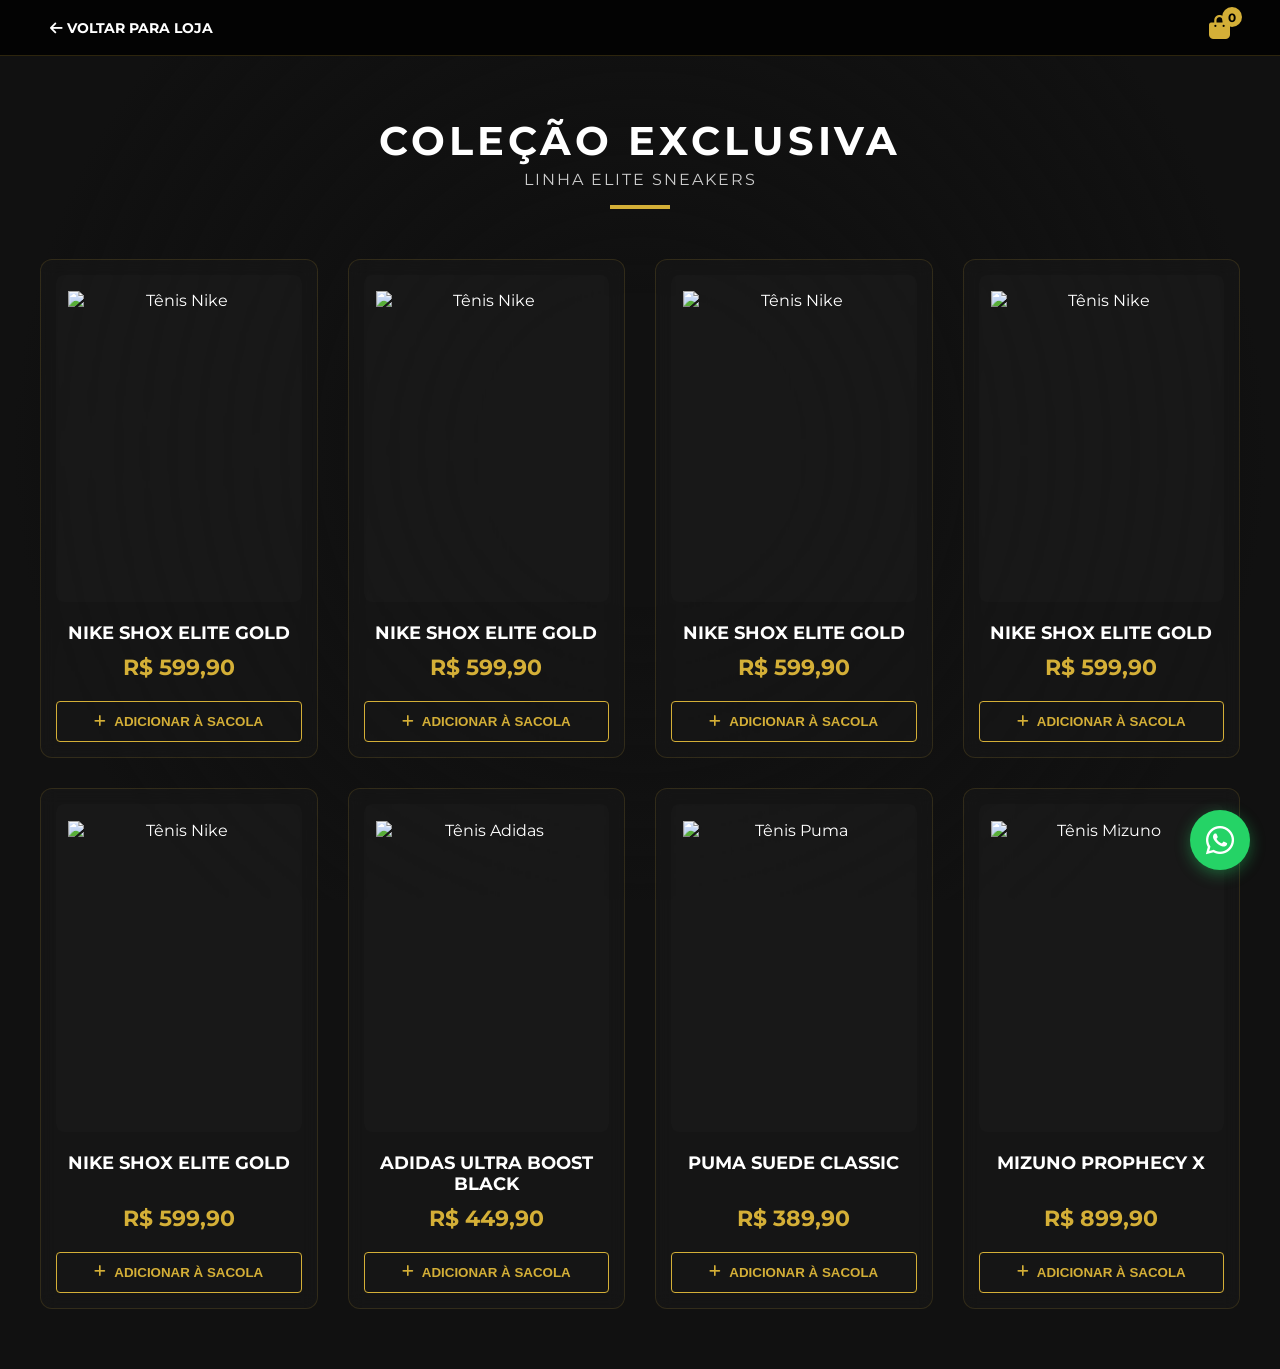
==== tenis.html @ bd92abb8 "Add files via upload" ====
<!DOCTYPE html>
<html lang="pt-BR">
<head>
    <meta charset="UTF-8">
    <meta name="viewport" content="width=device-width, initial-scale=1.0">
    <title>Tênis - Coleção Exclusiva | Elite Jerseys</title>
    
    <link href="https://fonts.googleapis.com/css2?family=Montserrat:wght@300;400;500;700&display=swap" rel="stylesheet">
    <link rel="stylesheet" href="https://cdnjs.cloudflare.com/ajax/libs/font-awesome/6.4.0/css/all.min.css">
    
    <link rel="stylesheet" href="tenis.css">
</head>
<body>

    <nav class="menu-superior">
        <a href="index.html" class="logo-voltar"><i class="fa-solid fa-arrow-left"></i> Voltar para Loja</a>
        <div class="carrinho-container">
            <i class="fa-solid fa-bag-shopping" style="font-size: 1.5rem; color: var(--cor-destaque);"></i>
            <span id="contador-sacola" class="contador">0</span>
        </div>
    </nav>

    <div class="ball-container-tenis">
        <div class="bounce-wrapper">
            <div class="rolling-ball"></div>
        </div>
        <div class="ball-shadow"></div>
    </div>

    <div class="camada-fundo"></div>

    <div class="container-exclusivo">
        
        <header class="cabecalho-secao">
            <h2>COLEÇÃO EXCLUSIVA</h2>
            <p>LINHA ELITE SNEAKERS</p>
            <div class="linha-detalhe"></div>
        </header>
        
        <main class="grade-produtos">
            
            <div class="card-produto">
                <div class="moldura-foto">
                    <img src="https://via.placeholder.com/400x500/111/fff?text=Tenis+Nike" alt="Tênis Nike">
                </div>
                <h3>Nike Shox Elite Gold</h3>
                <p class="preco">R$ 599,90</p>
                <button class="btn-comprar"><i class="fa-solid fa-plus"></i> Adicionar à Sacola</button>
            </div>

            <div class="card-produto">
                <div class="moldura-foto">
                    <img src="https://via.placeholder.com/400x500/111/fff?text=Tenis+Nike" alt="Tênis Nike">
                </div>
                <h3>Nike Shox Elite Gold</h3>
                <p class="preco">R$ 599,90</p>
                <button class="btn-comprar"><i class="fa-solid fa-plus"></i> Adicionar à Sacola</button>
            </div>

            <div class="card-produto">
                <div class="moldura-foto">
                    <img src="https://via.placeholder.com/400x500/111/fff?text=Tenis+Nike" alt="Tênis Nike">
                </div>
                <h3>Nike Shox Elite Gold</h3>
                <p class="preco">R$ 599,90</p>
                <button class="btn-comprar"><i class="fa-solid fa-plus"></i> Adicionar à Sacola</button>
            </div>

            <div class="card-produto">
                <div class="moldura-foto">
                    <img src="https://via.placeholder.com/400x500/111/fff?text=Tenis+Nike" alt="Tênis Nike">
                </div>
                <h3>Nike Shox Elite Gold</h3>
                <p class="preco">R$ 599,90</p>
                <button class="btn-comprar"><i class="fa-solid fa-plus"></i> Adicionar à Sacola</button>
            </div>

            <div class="card-produto">
                <div class="moldura-foto">
                    <img src="https://via.placeholder.com/400x500/111/fff?text=Tenis+Nike" alt="Tênis Nike">
                </div>
                <h3>Nike Shox Elite Gold</h3>
                <p class="preco">R$ 599,90</p>
                <button class="btn-comprar"><i class="fa-solid fa-plus"></i> Adicionar à Sacola</button>
            </div>

            <div class="card-produto">
                <div class="moldura-foto">
                    <img src="https://via.placeholder.com/400x500/111/fff?text=Tenis+Adidas" alt="Tênis Adidas">
                </div>
                <h3>Adidas Ultra Boost Black</h3>
                <p class="preco">R$ 449,90</p>
                <button class="btn-comprar"><i class="fa-solid fa-plus"></i> Adicionar à Sacola</button>
            </div>

            <div class="card-produto">
                <div class="moldura-foto">
                    <img src="https://via.placeholder.com/400x500/111/fff?text=Tenis+Puma" alt="Tênis Puma">
                </div>
                <h3>Puma Suede Classic</h3>
                <p class="preco">R$ 389,90</p>
                <button class="btn-comprar"><i class="fa-solid fa-plus"></i> Adicionar à Sacola</button>
            </div>

            <div class="card-produto">
                <div class="moldura-foto">
                    <img src="https://via.placeholder.com/400x500/111/fff?text=Mizuno" alt="Tênis Mizuno">
                </div>
                <h3>Mizuno Prophecy X</h3>
                <p class="preco">R$ 899,90</p>
                <button class="btn-comprar"><i class="fa-solid fa-plus"></i> Adicionar à Sacola</button>
            </div>

        </main>
    </div>

    <div id="modal-carrinho" class="modal">
        <div class="modal-content">
            <span class="fechar-modal">&times;</span>
            <h3>Sua Sacola</h3>
            <div id="lista-itens-carrinho"></div>
            <div class="total-carrinho">
                <button id="btn-finalizar-whatsapp" class="btn-finalizar">Finalizar Pedido via WhatsApp</button>
                <button id="btn-limpar-carrinho" class="btn-limpar">Esvaziar Sacola</button>
            </div>
        </div>
    </div>

    <a href="https://wa.me/5516999999999?text=Olá!%20Gostaria%20de%20tirar%20uma%20dúvida%20sobre%20a%20linha%20Sneakers." class="whatsapp-float" target="_blank">
        <i class="fa-brands fa-whatsapp"></i>
    </a>

    <script src="carrinho.js"></script>

</body>
</html>
---- tenis.css ----
/* =========================================
   1. VARIÁVEIS (Padronizadas com a Elite Jerseys)
========================================= */
:root {
    --cor-primaria: #000000;
    --cor-destaque: #D4AF37; /* Mesmo dourado premium da página principal */
    --cor-fundo: #111111;
    --cor-texto: #ffffff;
}

body {
    margin: 0;
    padding: 0;
    font-family: 'Montserrat', sans-serif; /* Mesma fonte da loja */
    background-color: var(--cor-fundo);
    color: var(--cor-texto);
    overflow-x: hidden;
}

/* =========================================
   2. MENU SUPERIOR 
========================================= */
.menu-superior {
    display: flex;
    justify-content: space-between;
    align-items: center;
    padding: 15px 50px;
    background: rgba(0, 0, 0, 0.8);
    backdrop-filter: blur(10px);
    border-bottom: 1px solid rgba(212, 175, 55, 0.2);
    position: sticky;
    top: 0;
    z-index: 100;
}

.logo-voltar {
    color: var(--cor-texto);
    text-decoration: none;
    font-weight: bold;
    text-transform: uppercase;
    font-size: 0.9rem;
    transition: color 0.3s;
}

.logo-voltar:hover {
    color: var(--cor-destaque);
}

.carrinho-container {
    position: relative;
    cursor: pointer;
}

.contador {
    position: absolute;
    top: -8px;
    right: -12px;
    background-color: var(--cor-destaque);
    color: var(--cor-primaria);
    font-size: 0.75rem;
    font-weight: bold;
    border-radius: 50%;
    width: 20px;
    height: 20px;
    display: flex;
    justify-content: center;
    align-items: center;
}

/* =========================================
   3. ANIMAÇÃO DA BOLA ROLANDO AO FUNDO
========================================= */
.ball-container-tenis {
    position: fixed;
    bottom: 15%;
    left: -200px;
    z-index: -2;
    animation: moveAcross 15s linear infinite;
}

.bounce-wrapper {
    animation: bounceBall 0.5s infinite alternate ease-in; 
}

/* No arquivo tenis.css */

.rolling-ball {
    width: 250px; 
    height: 250px;
    background: url('https://upload.wikimedia.org/wikipedia/commons/d/d3/Soccerball.svg') center/cover no-repeat;
    border-radius: 50%;
    
    /* FILTRO ATUALIZADO: Aumentamos o brightness para 1.2 (antes era 0.8) 
       isso deixa o dourado muito mais "aceso" e nítido. */
    filter: sepia(1) saturate(5) hue-rotate(5deg) brightness(1.2) drop-shadow(0 0 25px rgba(212, 175, 55, 0.7));
    
    /* OPACIDADE ATUALIZADA: Aumentamos para 0.7 (antes era 0.25)
       Agora ela ficará bem mais aparente ao fundo. */
    opacity: 0.7; 
    
    animation: spinBall 15s linear infinite;
}

.ball-shadow {
    width: 150px;
    height: 20px;
    background: rgba(0, 0, 0, 0.9);
    border-radius: 50%;
    margin: 15px auto 0 auto;
    filter: blur(8px);
    opacity: 0.4;
    animation: shadowPulse 0.5s infinite alternate ease-in;
}

@keyframes moveAcross { 0% { left: -300px; } 100% { left: 110vw; } }
@keyframes spinBall { 0% { transform: rotate(0deg); } 100% { transform: rotate(1080deg); } }
@keyframes bounceBall { 0% { transform: translateY(-50px); animation-timing-function: ease-in; } 100% { transform: translateY(0); animation-timing-function: ease-out; } }
@keyframes shadowPulse { 0% { transform: scale(0.7); opacity: 0.2; } 100% { transform: scale(1); opacity: 0.4; } }

.camada-fundo {
    position: fixed;
    top: 0; left: 0; width: 100%; height: 100%;
    background: radial-gradient(circle, transparent 20%, var(--cor-fundo) 80%);
    z-index: -1;
}

/* =========================================
   4. LAYOUT DA COLEÇÃO 
========================================= */
.container-exclusivo {
    max-width: 1200px;
    margin: 0 auto;
    padding: 60px 20px;
}

.cabecalho-secao {
    text-align: center;
    margin-bottom: 50px;
}

.cabecalho-secao h2 {
    font-size: 2.5rem;
    letter-spacing: 4px;
    margin: 0;
}

.cabecalho-secao p {
    color: #ccc;
    letter-spacing: 2px;
    margin-top: 5px;
}

.linha-detalhe {
    width: 60px;
    height: 4px;
    background-color: var(--cor-destaque);
    margin: 15px auto;
}

/* =========================================
   5. GRADE E CARDS DE PRODUTOS
========================================= */
.grade-produtos {
    display: grid;
    grid-template-columns: repeat(auto-fit, minmax(260px, 1fr));
    gap: 30px;
}

.card-produto {
    background: rgba(255, 255, 255, 0.02);
    border: 1px solid rgba(212, 175, 55, 0.15);
    border-radius: 12px;
    padding: 15px;
    text-align: center;
    backdrop-filter: blur(8px);
    transition: 0.4s;
    display: flex;
    flex-direction: column;
}

.card-produto:hover {
    transform: translateY(-10px);
    border-color: var(--cor-destaque);
    box-shadow: 0 10px 30px rgba(0,0,0,0.5);
}

.moldura-foto {
    width: 100%;
    aspect-ratio: 3 / 4;
    background-color: rgba(255, 255, 255, 0.01);
    border-radius: 8px;
    margin-bottom: 20px;
    display: flex;
    align-items: center;
    justify-content: center;
    overflow: hidden;
}

.moldura-foto img {
    width: 90%; 
    height: 90%;
    object-fit: contain;
    transition: 0.5s;
}

.card-produto:hover img {
    transform: scale(1.1);
}

.card-produto h3 {
    font-size: 1.1rem;
    text-transform: uppercase;
    margin: 0 0 10px 0;
    flex-grow: 1;
}

.preco {
    font-size: 1.4rem;
    color: var(--cor-destaque);
    font-weight: bold;
    margin: 0 0 20px 0;
}

.btn-comprar {
    width: 100%;
    background: transparent;
    color: var(--cor-destaque);
    border: 1px solid var(--cor-destaque);
    padding: 12px;
    font-weight: bold;
    text-transform: uppercase;
    cursor: pointer;
    transition: 0.3s;
    border-radius: 4px;
    display: flex;
    align-items: center;
    justify-content: center;
    gap: 8px;
}

.btn-comprar:hover {
    background: var(--cor-destaque);
    color: var(--cor-primaria);
}

/* =========================================
   6. BOTÃO WHATSAPP E MODAL 
========================================= */
.whatsapp-float {
    position: fixed;
    width: 60px;
    height: 60px;
    bottom: 30px;
    right: 30px;
    background-color: #25d366;
    color: #FFF;
    border-radius: 50%;
    display: flex;
    justify-content: center;
    align-items: center;
    box-shadow: 0 4px 15px rgba(37, 211, 102, 0.4);
    z-index: 999;
    font-size: 32px;
    text-decoration: none;
    transition: transform 0.3s;
}

.whatsapp-float:hover {
    transform: scale(1.1);
}

.modal {
    display: none; 
    position: fixed;
    z-index: 1000;
    left: 0; top: 0; width: 100%; height: 100%;
    background-color: rgba(0,0,0,0.8);
    backdrop-filter: blur(5px);
}

.modal-content {
    background-color: #1a1a1a;
    margin: 10% auto;
    padding: 20px;
    border: 1px solid var(--cor-destaque);
    width: 90%;
    max-width: 400px;
    border-radius: 10px;
    color: white;
}

.fechar-modal {
    float: right;
    font-size: 28px;
    font-weight: bold;
    cursor: pointer;
}

.item-carrinho {
    display: flex;
    justify-content: space-between;
    align-items: center;
    padding: 10px 0;
    border-bottom: 1px solid #333;
}

.item-carrinho span {
    font-size: 0.9rem;
    max-width: 70%;
}

.btn-remover {
    background: #e74c3c;
    color: white;
    border: none;
    padding: 6px 12px;
    border-radius: 4px;
    cursor: pointer;
    font-size: 0.8rem;
    font-weight: bold;
    transition: background 0.3s;
}

.btn-remover:hover {
    background: #c0392b;
}

.btn-finalizar {
    width: 100%;
    background: var(--cor-destaque);
    color: black;
    border: none;
    padding: 14px;
    margin-top: 25px;
    font-weight: bold;
    font-size: 1rem;
    border-radius: 5px;
    cursor: pointer;
    text-transform: uppercase;
    transition: transform 0.2s;
}

.btn-finalizar:hover {
    transform: scale(1.02);
}

.btn-limpar {
    width: 100%;
    background: transparent;
    color: #888;
    border: none;
    margin-top: 15px;
    cursor: pointer;
    font-size: 0.85rem;
    text-decoration: underline;
}

.btn-limpar:hover {
    color: #fff;
}
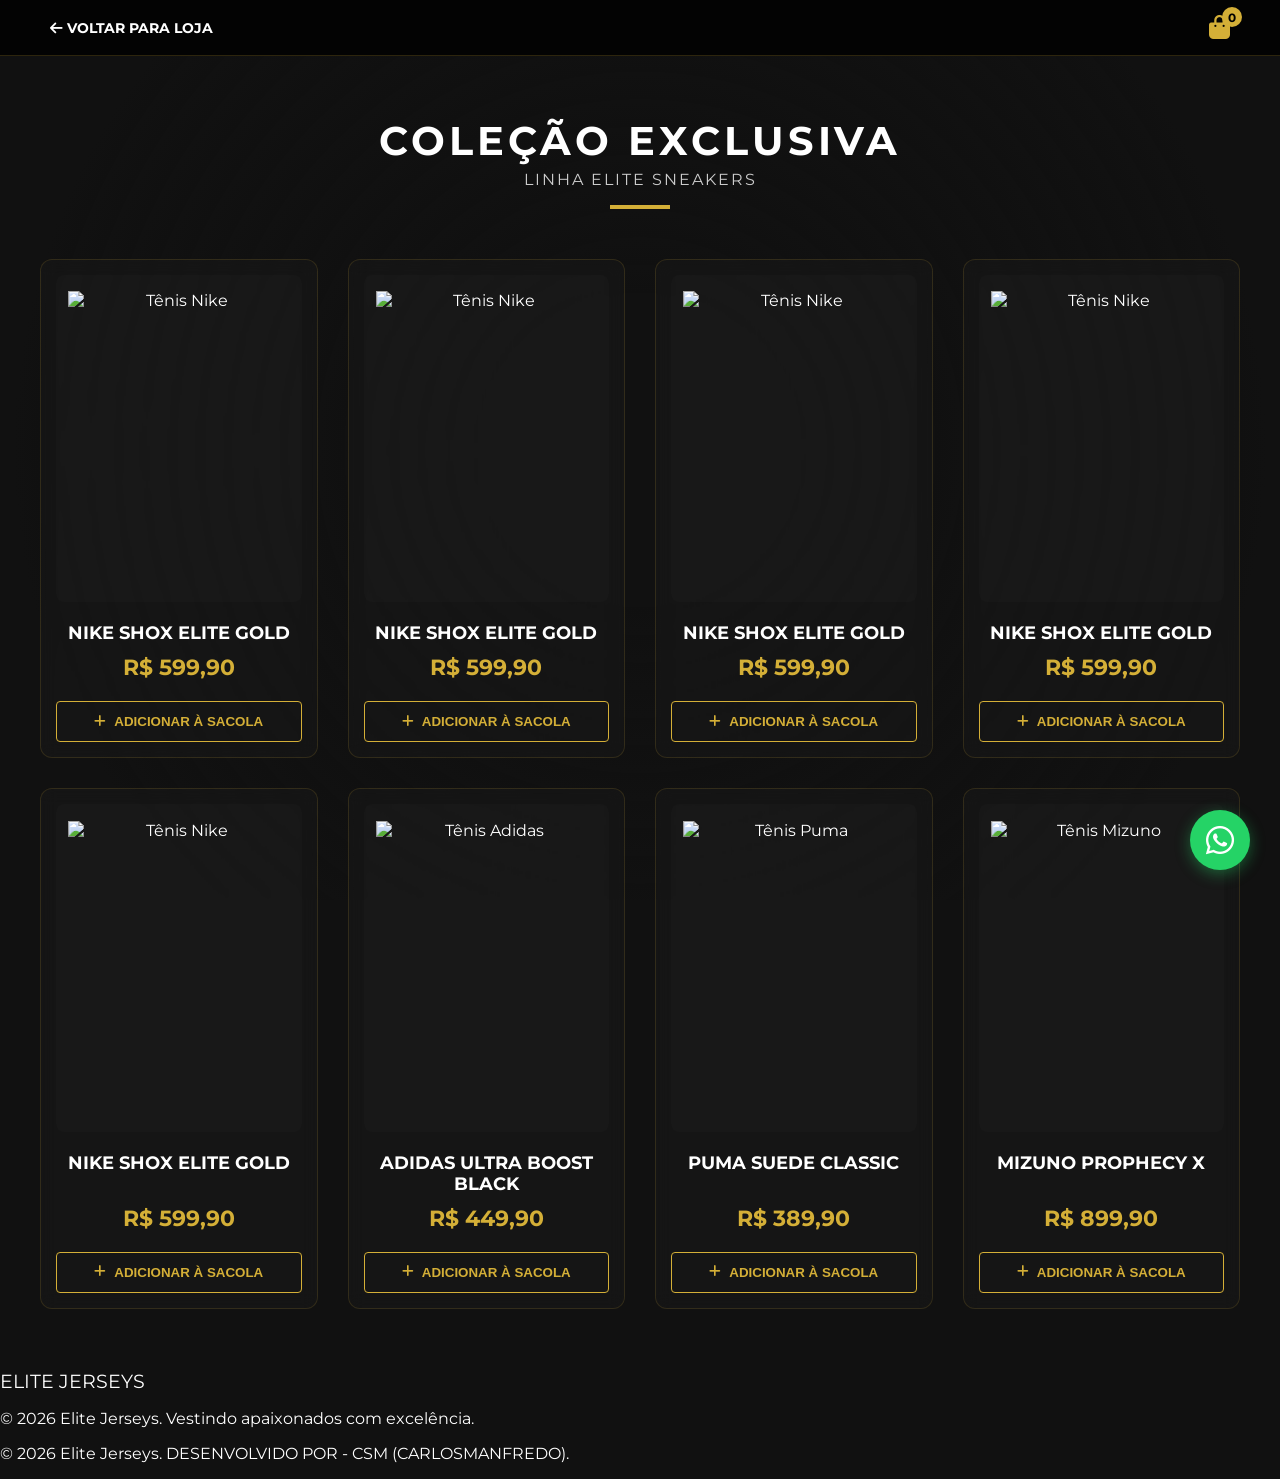
==== commit 3a70d95e: "Update tenis.html" ====
--- a/tenis.html
+++ b/tenis.html
@@ -41,7 +41,7 @@
             
             <div class="card-produto">
                 <div class="moldura-foto">
-                    <img src="https://via.placeholder.com/400x500/111/fff?text=Tenis+Nike" alt="Tênis Nike">
+                    <img src="bola3.jpg" alt="Tênis Nike">
                 </div>
                 <h3>Nike Shox Elite Gold</h3>
                 <p class="preco">R$ 599,90</p>
@@ -50,7 +50,7 @@
 
             <div class="card-produto">
                 <div class="moldura-foto">
-                    <img src="https://via.placeholder.com/400x500/111/fff?text=Tenis+Nike" alt="Tênis Nike">
+                    <img src="bola2.jpg" alt="Tênis Nike">
                 </div>
                 <h3>Nike Shox Elite Gold</h3>
                 <p class="preco">R$ 599,90</p>
@@ -59,7 +59,7 @@
 
             <div class="card-produto">
                 <div class="moldura-foto">
-                    <img src="https://via.placeholder.com/400x500/111/fff?text=Tenis+Nike" alt="Tênis Nike">
+                    <img src="bola1.jpg" alt="Tênis Nike">
                 </div>
                 <h3>Nike Shox Elite Gold</h3>
                 <p class="preco">R$ 599,90</p>
@@ -68,7 +68,7 @@
 
             <div class="card-produto">
                 <div class="moldura-foto">
-                    <img src="https://via.placeholder.com/400x500/111/fff?text=Tenis+Nike" alt="Tênis Nike">
+                    <img src="bola3.jpg" alt="Tênis Nike">
                 </div>
                 <h3>Nike Shox Elite Gold</h3>
                 <p class="preco">R$ 599,90</p>
@@ -77,7 +77,7 @@
 
             <div class="card-produto">
                 <div class="moldura-foto">
-                    <img src="https://via.placeholder.com/400x500/111/fff?text=Tenis+Nike" alt="Tênis Nike">
+                    <img src="bola2.jpg" alt="Tênis Nike">
                 </div>
                 <h3>Nike Shox Elite Gold</h3>
                 <p class="preco">R$ 599,90</p>
@@ -86,7 +86,7 @@
 
             <div class="card-produto">
                 <div class="moldura-foto">
-                    <img src="https://via.placeholder.com/400x500/111/fff?text=Tenis+Adidas" alt="Tênis Adidas">
+                    <img src="bola1.jpg" alt="Tênis Adidas">
                 </div>
                 <h3>Adidas Ultra Boost Black</h3>
                 <p class="preco">R$ 449,90</p>
@@ -95,7 +95,7 @@
 
             <div class="card-produto">
                 <div class="moldura-foto">
-                    <img src="https://via.placeholder.com/400x500/111/fff?text=Tenis+Puma" alt="Tênis Puma">
+                    <img src="bola3.jpg" alt="Tênis Puma">
                 </div>
                 <h3>Puma Suede Classic</h3>
                 <p class="preco">R$ 389,90</p>
@@ -104,7 +104,7 @@
 
             <div class="card-produto">
                 <div class="moldura-foto">
-                    <img src="https://via.placeholder.com/400x500/111/fff?text=Mizuno" alt="Tênis Mizuno">
+                    <img src="bola2.jpg" alt="Tênis Mizuno">
                 </div>
                 <h3>Mizuno Prophecy X</h3>
                 <p class="preco">R$ 899,90</p>
@@ -132,5 +132,11 @@
 
     <script src="carrinho.js"></script>
 
+    <footer>
+        <div class="logo" style="font-size: 1.2rem; margin-bottom: 15px;">ELITE <span>JERSEYS</span></div>
+        <p>&copy; 2026 Elite Jerseys. Vestindo apaixonados com excelência.</p>
+         <p>&copy; 2026 Elite Jerseys. DESENVOLVIDO POR - CSM (CARLOSMANFREDO).</p>
+    </footer>
+
 </body>
-</html>+</html>
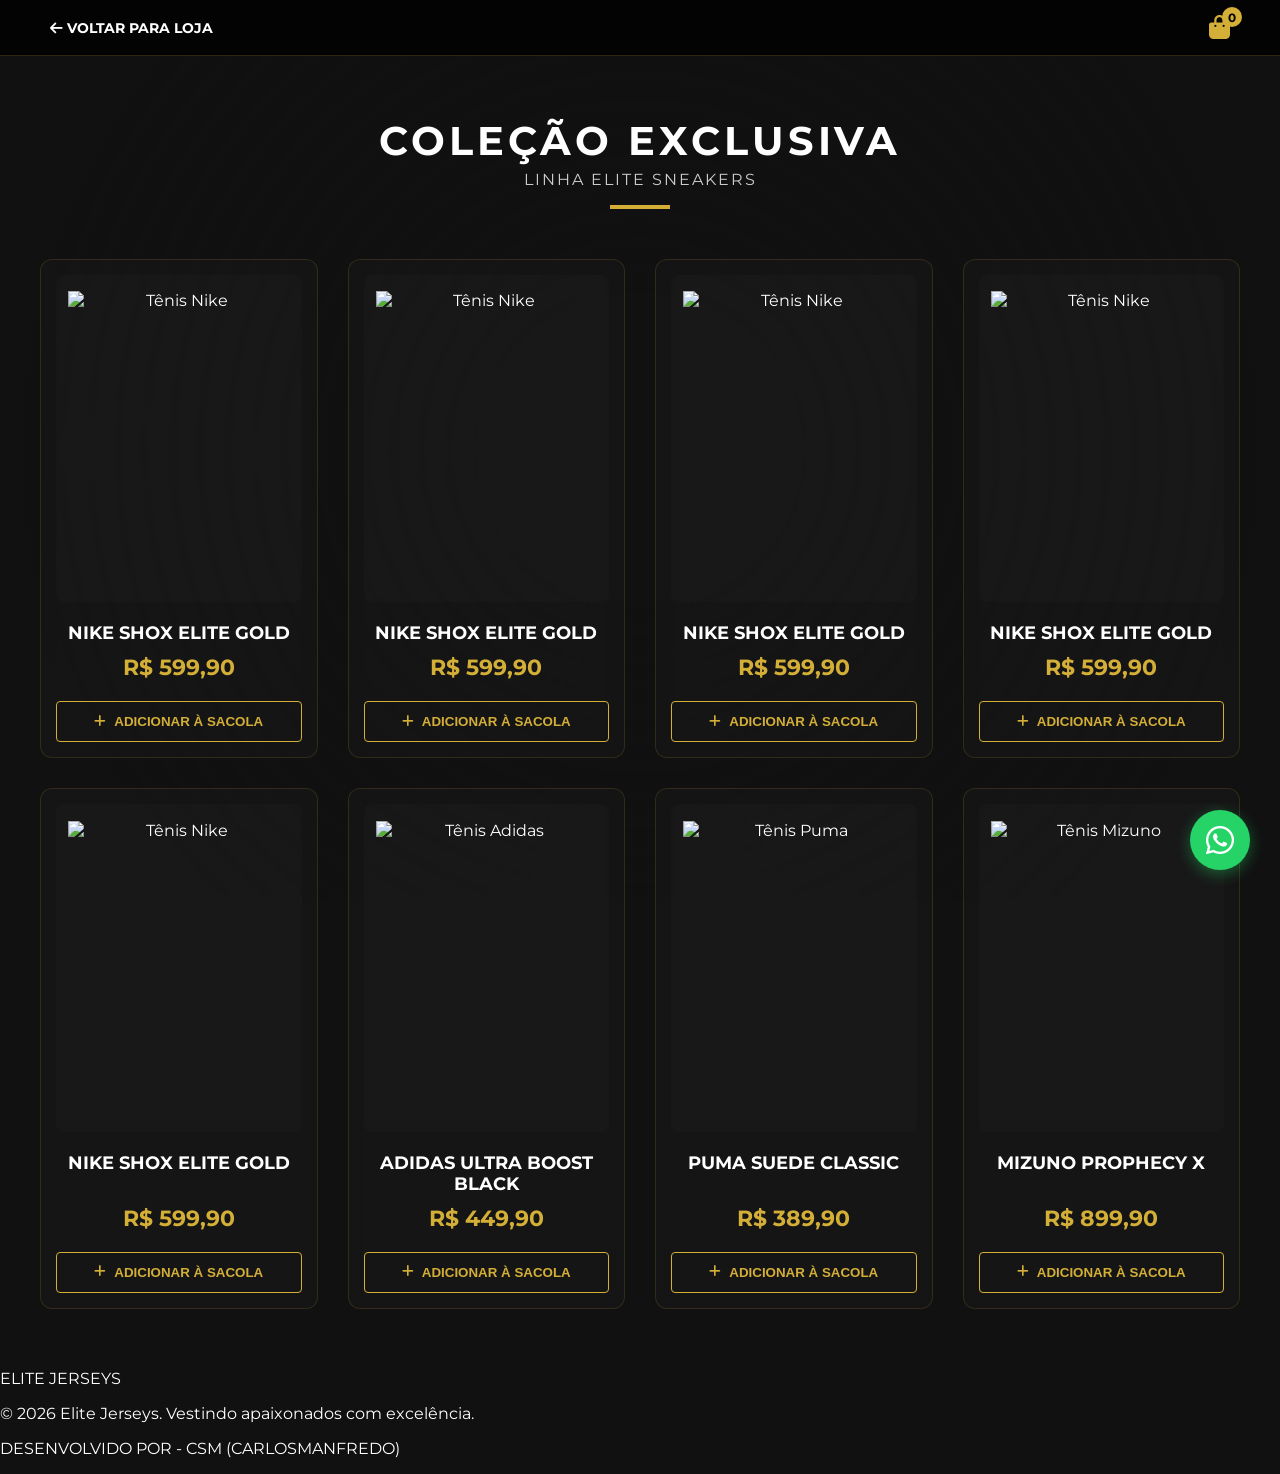
==== commit b247a5e8: "Update tenis.html" ====
--- a/tenis.html
+++ b/tenis.html
@@ -132,11 +132,11 @@
 
     <script src="carrinho.js"></script>
 
-    <footer>
-        <div class="logo" style="font-size: 1.2rem; margin-bottom: 15px;">ELITE <span>JERSEYS</span></div>
-        <p>&copy; 2026 Elite Jerseys. Vestindo apaixonados com excelência.</p>
-         <p>&copy; 2026 Elite Jerseys. DESENVOLVIDO POR - CSM (CARLOSMANFREDO).</p>
-    </footer>
+   <footer>
+    <div class="logo-footer">ELITE <span>JERSEYS</span></div>
+    <p>&copy; 2026 Elite Jerseys. Vestindo apaixonados com excelência.</p>
+    <p class="dev-credito">DESENVOLVIDO POR - CSM (CARLOSMANFREDO)</p>
+</footer>
 
 </body>
 </html>
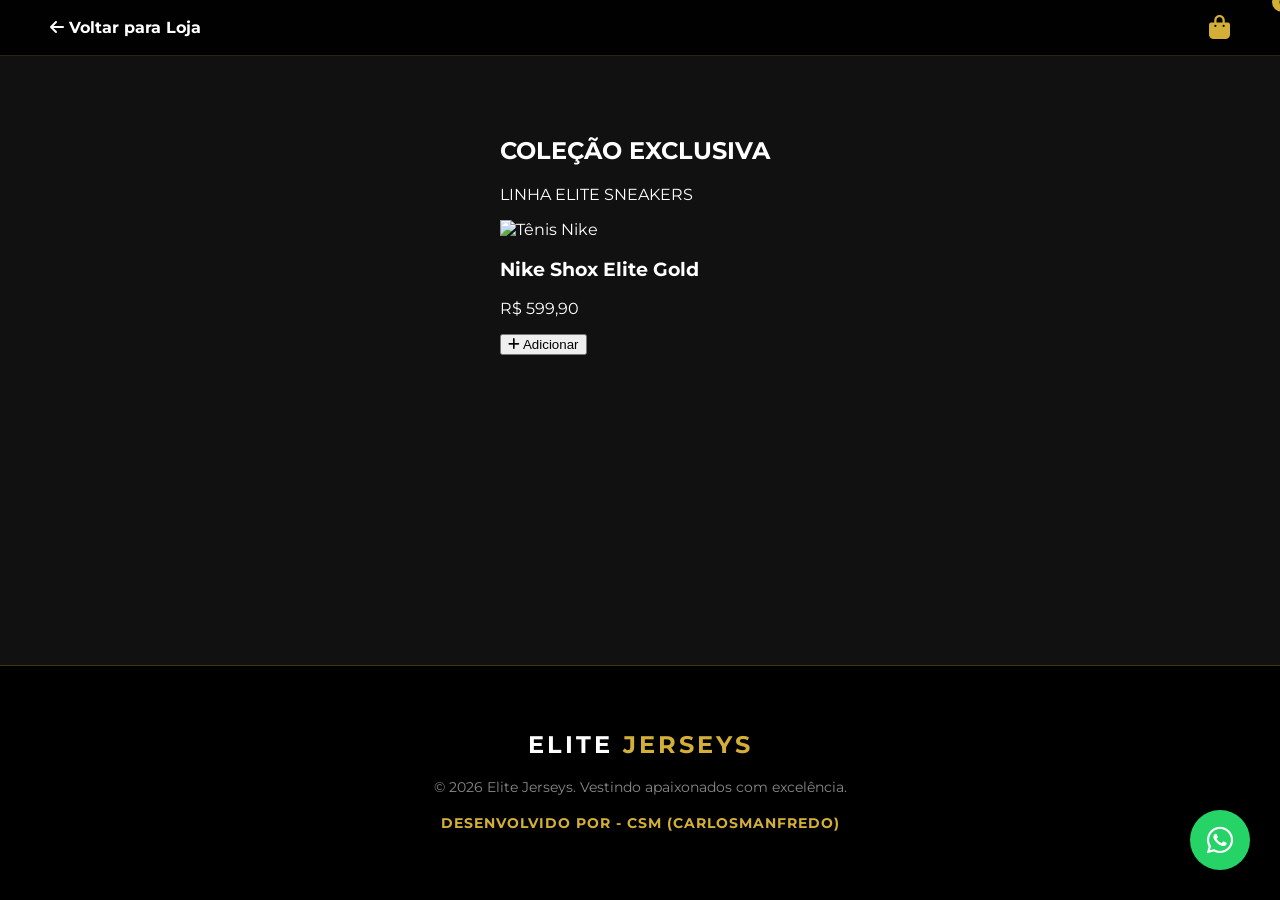
==== commit 8b7c5538: "Update tenis.html" ====
--- a/tenis.html
+++ b/tenis.html
@@ -4,10 +4,8 @@
     <meta charset="UTF-8">
     <meta name="viewport" content="width=device-width, initial-scale=1.0">
     <title>Tênis - Coleção Exclusiva | Elite Jerseys</title>
-    
     <link href="https://fonts.googleapis.com/css2?family=Montserrat:wght@300;400;500;700&display=swap" rel="stylesheet">
     <link rel="stylesheet" href="https://cdnjs.cloudflare.com/ajax/libs/font-awesome/6.4.0/css/all.min.css">
-    
     <link rel="stylesheet" href="tenis.css">
 </head>
 <body>
@@ -30,7 +28,6 @@
     <div class="camada-fundo"></div>
 
     <div class="container-exclusivo">
-        
         <header class="cabecalho-secao">
             <h2>COLEÇÃO EXCLUSIVA</h2>
             <p>LINHA ELITE SNEAKERS</p>
@@ -38,105 +35,27 @@
         </header>
         
         <main class="grade-produtos">
-            
             <div class="card-produto">
                 <div class="moldura-foto">
-                    <img src="bola3.jpg" alt="Tênis Nike">
+                    <img src="https://via.placeholder.com/400x500/111/fff?text=Tenis+Nike" alt="Tênis Nike">
                 </div>
                 <h3>Nike Shox Elite Gold</h3>
                 <p class="preco">R$ 599,90</p>
-                <button class="btn-comprar"><i class="fa-solid fa-plus"></i> Adicionar à Sacola</button>
+                <button class="btn-comprar"><i class="fa-solid fa-plus"></i> Adicionar</button>
             </div>
-
-            <div class="card-produto">
-                <div class="moldura-foto">
-                    <img src="bola2.jpg" alt="Tênis Nike">
-                </div>
-                <h3>Nike Shox Elite Gold</h3>
-                <p class="preco">R$ 599,90</p>
-                <button class="btn-comprar"><i class="fa-solid fa-plus"></i> Adicionar à Sacola</button>
-            </div>
-
-            <div class="card-produto">
-                <div class="moldura-foto">
-                    <img src="bola1.jpg" alt="Tênis Nike">
-                </div>
-                <h3>Nike Shox Elite Gold</h3>
-                <p class="preco">R$ 599,90</p>
-                <button class="btn-comprar"><i class="fa-solid fa-plus"></i> Adicionar à Sacola</button>
-            </div>
-
-            <div class="card-produto">
-                <div class="moldura-foto">
-                    <img src="bola3.jpg" alt="Tênis Nike">
-                </div>
-                <h3>Nike Shox Elite Gold</h3>
-                <p class="preco">R$ 599,90</p>
-                <button class="btn-comprar"><i class="fa-solid fa-plus"></i> Adicionar à Sacola</button>
-            </div>
-
-            <div class="card-produto">
-                <div class="moldura-foto">
-                    <img src="bola2.jpg" alt="Tênis Nike">
-                </div>
-                <h3>Nike Shox Elite Gold</h3>
-                <p class="preco">R$ 599,90</p>
-                <button class="btn-comprar"><i class="fa-solid fa-plus"></i> Adicionar à Sacola</button>
-            </div>
-
-            <div class="card-produto">
-                <div class="moldura-foto">
-                    <img src="bola1.jpg" alt="Tênis Adidas">
-                </div>
-                <h3>Adidas Ultra Boost Black</h3>
-                <p class="preco">R$ 449,90</p>
-                <button class="btn-comprar"><i class="fa-solid fa-plus"></i> Adicionar à Sacola</button>
-            </div>
-
-            <div class="card-produto">
-                <div class="moldura-foto">
-                    <img src="bola3.jpg" alt="Tênis Puma">
-                </div>
-                <h3>Puma Suede Classic</h3>
-                <p class="preco">R$ 389,90</p>
-                <button class="btn-comprar"><i class="fa-solid fa-plus"></i> Adicionar à Sacola</button>
-            </div>
-
-            <div class="card-produto">
-                <div class="moldura-foto">
-                    <img src="bola2.jpg" alt="Tênis Mizuno">
-                </div>
-                <h3>Mizuno Prophecy X</h3>
-                <p class="preco">R$ 899,90</p>
-                <button class="btn-comprar"><i class="fa-solid fa-plus"></i> Adicionar à Sacola</button>
-            </div>
-
-        </main>
+            </main>
     </div>
 
-    <div id="modal-carrinho" class="modal">
-        <div class="modal-content">
-            <span class="fechar-modal">&times;</span>
-            <h3>Sua Sacola</h3>
-            <div id="lista-itens-carrinho"></div>
-            <div class="total-carrinho">
-                <button id="btn-finalizar-whatsapp" class="btn-finalizar">Finalizar Pedido via WhatsApp</button>
-                <button id="btn-limpar-carrinho" class="btn-limpar">Esvaziar Sacola</button>
-            </div>
-        </div>
-    </div>
+    <footer>
+        <div class="logo">ELITE <span>JERSEYS</span></div>
+        <p>&copy; 2026 Elite Jerseys. Vestindo apaixonados com excelência.</p>
+        <p>DESENVOLVIDO POR - CSM (CARLOSMANFREDO)</p>
+    </footer>
 
-    <a href="https://wa.me/5516999999999?text=Olá!%20Gostaria%20de%20tirar%20uma%20dúvida%20sobre%20a%20linha%20Sneakers." class="whatsapp-float" target="_blank">
+    <a href="https://wa.me/5516999999999" class="whatsapp-float" target="_blank">
         <i class="fa-brands fa-whatsapp"></i>
     </a>
 
     <script src="carrinho.js"></script>
-
-   <footer>
-    <div class="logo-footer">ELITE <span>JERSEYS</span></div>
-    <p>&copy; 2026 Elite Jerseys. Vestindo apaixonados com excelência.</p>
-    <p class="dev-credito">DESENVOLVIDO POR - CSM (CARLOSMANFREDO)</p>
-</footer>
-
 </body>
 </html>
--- a/tenis.css
+++ b/tenis.css
@@ -1,9 +1,6 @@
-/* =========================================
-   1. VARIÁVEIS (Padronizadas com a Elite Jerseys)
-========================================= */
 :root {
     --cor-primaria: #000000;
-    --cor-destaque: #D4AF37; /* Mesmo dourado premium da página principal */
+    --cor-destaque: #D4AF37;
     --cor-fundo: #111111;
     --cor-texto: #ffffff;
 }
@@ -11,21 +8,22 @@
 body {
     margin: 0;
     padding: 0;
-    font-family: 'Montserrat', sans-serif; /* Mesma fonte da loja */
+    font-family: 'Montserrat', sans-serif;
     background-color: var(--cor-fundo);
     color: var(--cor-texto);
     overflow-x: hidden;
+    display: flex;
+    flex-direction: column;
+    min-height: 100vh;
 }
 
-/* =========================================
-   2. MENU SUPERIOR 
-========================================= */
+/* --- MENU --- */
 .menu-superior {
     display: flex;
     justify-content: space-between;
     align-items: center;
     padding: 15px 50px;
-    background: rgba(0, 0, 0, 0.8);
+    background: rgba(0, 0, 0, 0.9);
     backdrop-filter: blur(10px);
     border-bottom: 1px solid rgba(212, 175, 55, 0.2);
     position: sticky;
@@ -33,328 +31,86 @@
     z-index: 100;
 }
 
-.logo-voltar {
-    color: var(--cor-texto);
-    text-decoration: none;
-    font-weight: bold;
-    text-transform: uppercase;
-    font-size: 0.9rem;
-    transition: color 0.3s;
-}
+.logo-voltar { color: white; text-decoration: none; font-weight: bold; }
+.contador { position: absolute; top: -8px; right: -12px; background: var(--cor-destaque); color: black; border-radius: 50%; width: 20px; height: 20px; display: flex; justify-content: center; align-items: center; font-size: 0.7rem; }
 
-.logo-voltar:hover {
-    color: var(--cor-destaque);
-}
-
-.carrinho-container {
-    position: relative;
-    cursor: pointer;
-}
-
-.contador {
-    position: absolute;
-    top: -8px;
-    right: -12px;
-    background-color: var(--cor-destaque);
-    color: var(--cor-primaria);
-    font-size: 0.75rem;
-    font-weight: bold;
-    border-radius: 50%;
-    width: 20px;
-    height: 20px;
-    display: flex;
-    justify-content: center;
-    align-items: center;
-}
-
-/* =========================================
-   3. ANIMAÇÃO DA BOLA ROLANDO AO FUNDO
-========================================= */
+/* --- BOLA ANIMADA NÍTIDA --- */
 .ball-container-tenis {
     position: fixed;
     bottom: 15%;
-    left: -200px;
+    left: -300px;
     z-index: -2;
     animation: moveAcross 15s linear infinite;
 }
 
-.bounce-wrapper {
-    animation: bounceBall 0.5s infinite alternate ease-in; 
-}
-
-/* No arquivo tenis.css */
-
 .rolling-ball {
-    width: 250px; 
-    height: 250px;
+    width: 250px; height: 250px;
     background: url('https://upload.wikimedia.org/wikipedia/commons/d/d3/Soccerball.svg') center/cover no-repeat;
     border-radius: 50%;
-    
-    /* FILTRO ATUALIZADO: Aumentamos o brightness para 1.2 (antes era 0.8) 
-       isso deixa o dourado muito mais "aceso" e nítido. */
     filter: sepia(1) saturate(5) hue-rotate(5deg) brightness(1.2) drop-shadow(0 0 25px rgba(212, 175, 55, 0.7));
-    
-    /* OPACIDADE ATUALIZADA: Aumentamos para 0.7 (antes era 0.25)
-       Agora ela ficará bem mais aparente ao fundo. */
-    opacity: 0.7; 
-    
+    opacity: 0.7; /* Bola bem nítida */
     animation: spinBall 15s linear infinite;
 }
 
-.ball-shadow {
-    width: 150px;
-    height: 20px;
-    background: rgba(0, 0, 0, 0.9);
-    border-radius: 50%;
-    margin: 15px auto 0 auto;
-    filter: blur(8px);
-    opacity: 0.4;
-    animation: shadowPulse 0.5s infinite alternate ease-in;
-}
+.bounce-wrapper { animation: bounceBall 0.5s infinite alternate ease-in; }
+.ball-shadow { width: 150px; height: 20px; background: rgba(0,0,0,0.5); border-radius: 50%; margin: 15px auto; filter: blur(8px); animation: shadowPulse 0.5s infinite alternate ease-in; }
 
 @keyframes moveAcross { 0% { left: -300px; } 100% { left: 110vw; } }
 @keyframes spinBall { 0% { transform: rotate(0deg); } 100% { transform: rotate(1080deg); } }
-@keyframes bounceBall { 0% { transform: translateY(-50px); animation-timing-function: ease-in; } 100% { transform: translateY(0); animation-timing-function: ease-out; } }
-@keyframes shadowPulse { 0% { transform: scale(0.7); opacity: 0.2; } 100% { transform: scale(1); opacity: 0.4; } }
+@keyframes bounceBall { 0% { transform: translateY(-50px); } 100% { transform: translateY(0); } }
+@keyframes shadowPulse { 0% { transform: scale(0.7); } 100% { transform: scale(1); } }
 
-.camada-fundo {
-    position: fixed;
-    top: 0; left: 0; width: 100%; height: 100%;
-    background: radial-gradient(circle, transparent 20%, var(--cor-fundo) 80%);
-    z-index: -1;
-}
-
-/* =========================================
-   4. LAYOUT DA COLEÇÃO 
-========================================= */
+/* --- CONTEÚDO --- */
 .container-exclusivo {
+    flex: 1; /* Empurra o rodapé para baixo se houver poucos itens */
     max-width: 1200px;
     margin: 0 auto;
     padding: 60px 20px;
 }
 
-.cabecalho-secao {
-    text-align: center;
-    margin-bottom: 50px;
-}
-
-.cabecalho-secao h2 {
-    font-size: 2.5rem;
-    letter-spacing: 4px;
-    margin: 0;
-}
-
-.cabecalho-secao p {
-    color: #ccc;
-    letter-spacing: 2px;
-    margin-top: 5px;
-}
-
-.linha-detalhe {
-    width: 60px;
-    height: 4px;
-    background-color: var(--cor-destaque);
-    margin: 15px auto;
-}
-
-/* =========================================
-   5. GRADE E CARDS DE PRODUTOS
-========================================= */
 .grade-produtos {
     display: grid;
-    grid-template-columns: repeat(auto-fit, minmax(260px, 1fr));
+    grid-template-columns: repeat(auto-fit, minmax(280px, 1fr));
     gap: 30px;
 }
 
-.card-produto {
-    background: rgba(255, 255, 255, 0.02);
-    border: 1px solid rgba(212, 175, 55, 0.15);
-    border-radius: 12px;
-    padding: 15px;
-    text-align: center;
-    backdrop-filter: blur(8px);
-    transition: 0.4s;
+/* --- RODAPÉ CENTRALIZADO E CORRIGIDO --- */
+footer {
     display: flex;
     flex-direction: column;
+    align-items: center;
+    justify-content: center;
+    text-align: center;
+    padding: 4rem 20px;
+    background-color: #000;
+    border-top: 1px solid rgba(212, 175, 55, 0.3);
+    margin-top: 80px;
+    width: 100%;
+    box-sizing: border-box;
 }
 
-.card-produto:hover {
-    transform: translateY(-10px);
-    border-color: var(--cor-destaque);
-    box-shadow: 0 10px 30px rgba(0,0,0,0.5);
+footer .logo {
+    font-size: 1.5rem;
+    font-weight: 700;
+    letter-spacing: 3px;
+    margin-bottom: 15px;
 }
 
-.moldura-foto {
-    width: 100%;
-    aspect-ratio: 3 / 4;
-    background-color: rgba(255, 255, 255, 0.01);
-    border-radius: 8px;
-    margin-bottom: 20px;
-    display: flex;
-    align-items: center;
-    justify-content: center;
-    overflow: hidden;
+footer .logo span { color: var(--cor-destaque); }
+
+footer p {
+    color: #888;
+    font-size: 0.85rem;
+    margin: 5px 0;
 }
 
-.moldura-foto img {
-    width: 90%; 
-    height: 90%;
-    object-fit: contain;
-    transition: 0.5s;
+/* Destaque para o seu nome de desenvolvedor */
+footer p:last-child {
+    color: var(--cor-destaque);
+    font-weight: bold;
+    margin-top: 15px;
+    letter-spacing: 1px;
 }
 
-.card-produto:hover img {
-    transform: scale(1.1);
-}
-
-.card-produto h3 {
-    font-size: 1.1rem;
-    text-transform: uppercase;
-    margin: 0 0 10px 0;
-    flex-grow: 1;
-}
-
-.preco {
-    font-size: 1.4rem;
-    color: var(--cor-destaque);
-    font-weight: bold;
-    margin: 0 0 20px 0;
-}
-
-.btn-comprar {
-    width: 100%;
-    background: transparent;
-    color: var(--cor-destaque);
-    border: 1px solid var(--cor-destaque);
-    padding: 12px;
-    font-weight: bold;
-    text-transform: uppercase;
-    cursor: pointer;
-    transition: 0.3s;
-    border-radius: 4px;
-    display: flex;
-    align-items: center;
-    justify-content: center;
-    gap: 8px;
-}
-
-.btn-comprar:hover {
-    background: var(--cor-destaque);
-    color: var(--cor-primaria);
-}
-
-/* =========================================
-   6. BOTÃO WHATSAPP E MODAL 
-========================================= */
-.whatsapp-float {
-    position: fixed;
-    width: 60px;
-    height: 60px;
-    bottom: 30px;
-    right: 30px;
-    background-color: #25d366;
-    color: #FFF;
-    border-radius: 50%;
-    display: flex;
-    justify-content: center;
-    align-items: center;
-    box-shadow: 0 4px 15px rgba(37, 211, 102, 0.4);
-    z-index: 999;
-    font-size: 32px;
-    text-decoration: none;
-    transition: transform 0.3s;
-}
-
-.whatsapp-float:hover {
-    transform: scale(1.1);
-}
-
-.modal {
-    display: none; 
-    position: fixed;
-    z-index: 1000;
-    left: 0; top: 0; width: 100%; height: 100%;
-    background-color: rgba(0,0,0,0.8);
-    backdrop-filter: blur(5px);
-}
-
-.modal-content {
-    background-color: #1a1a1a;
-    margin: 10% auto;
-    padding: 20px;
-    border: 1px solid var(--cor-destaque);
-    width: 90%;
-    max-width: 400px;
-    border-radius: 10px;
-    color: white;
-}
-
-.fechar-modal {
-    float: right;
-    font-size: 28px;
-    font-weight: bold;
-    cursor: pointer;
-}
-
-.item-carrinho {
-    display: flex;
-    justify-content: space-between;
-    align-items: center;
-    padding: 10px 0;
-    border-bottom: 1px solid #333;
-}
-
-.item-carrinho span {
-    font-size: 0.9rem;
-    max-width: 70%;
-}
-
-.btn-remover {
-    background: #e74c3c;
-    color: white;
-    border: none;
-    padding: 6px 12px;
-    border-radius: 4px;
-    cursor: pointer;
-    font-size: 0.8rem;
-    font-weight: bold;
-    transition: background 0.3s;
-}
-
-.btn-remover:hover {
-    background: #c0392b;
-}
-
-.btn-finalizar {
-    width: 100%;
-    background: var(--cor-destaque);
-    color: black;
-    border: none;
-    padding: 14px;
-    margin-top: 25px;
-    font-weight: bold;
-    font-size: 1rem;
-    border-radius: 5px;
-    cursor: pointer;
-    text-transform: uppercase;
-    transition: transform 0.2s;
-}
-
-.btn-finalizar:hover {
-    transform: scale(1.02);
-}
-
-.btn-limpar {
-    width: 100%;
-    background: transparent;
-    color: #888;
-    border: none;
-    margin-top: 15px;
-    cursor: pointer;
-    font-size: 0.85rem;
-    text-decoration: underline;
-}
-
-.btn-limpar:hover {
-    color: #fff;
-}+/* --- WHATSAPP --- */
+.whatsapp-float { position: fixed; bottom: 30px; right: 30px; background: #25d366; color: white; width: 60px; height: 60px; border-radius: 50%; display: flex; justify-content: center; align-items: center; font-size: 30px; z-index: 1000; text-decoration: none; }
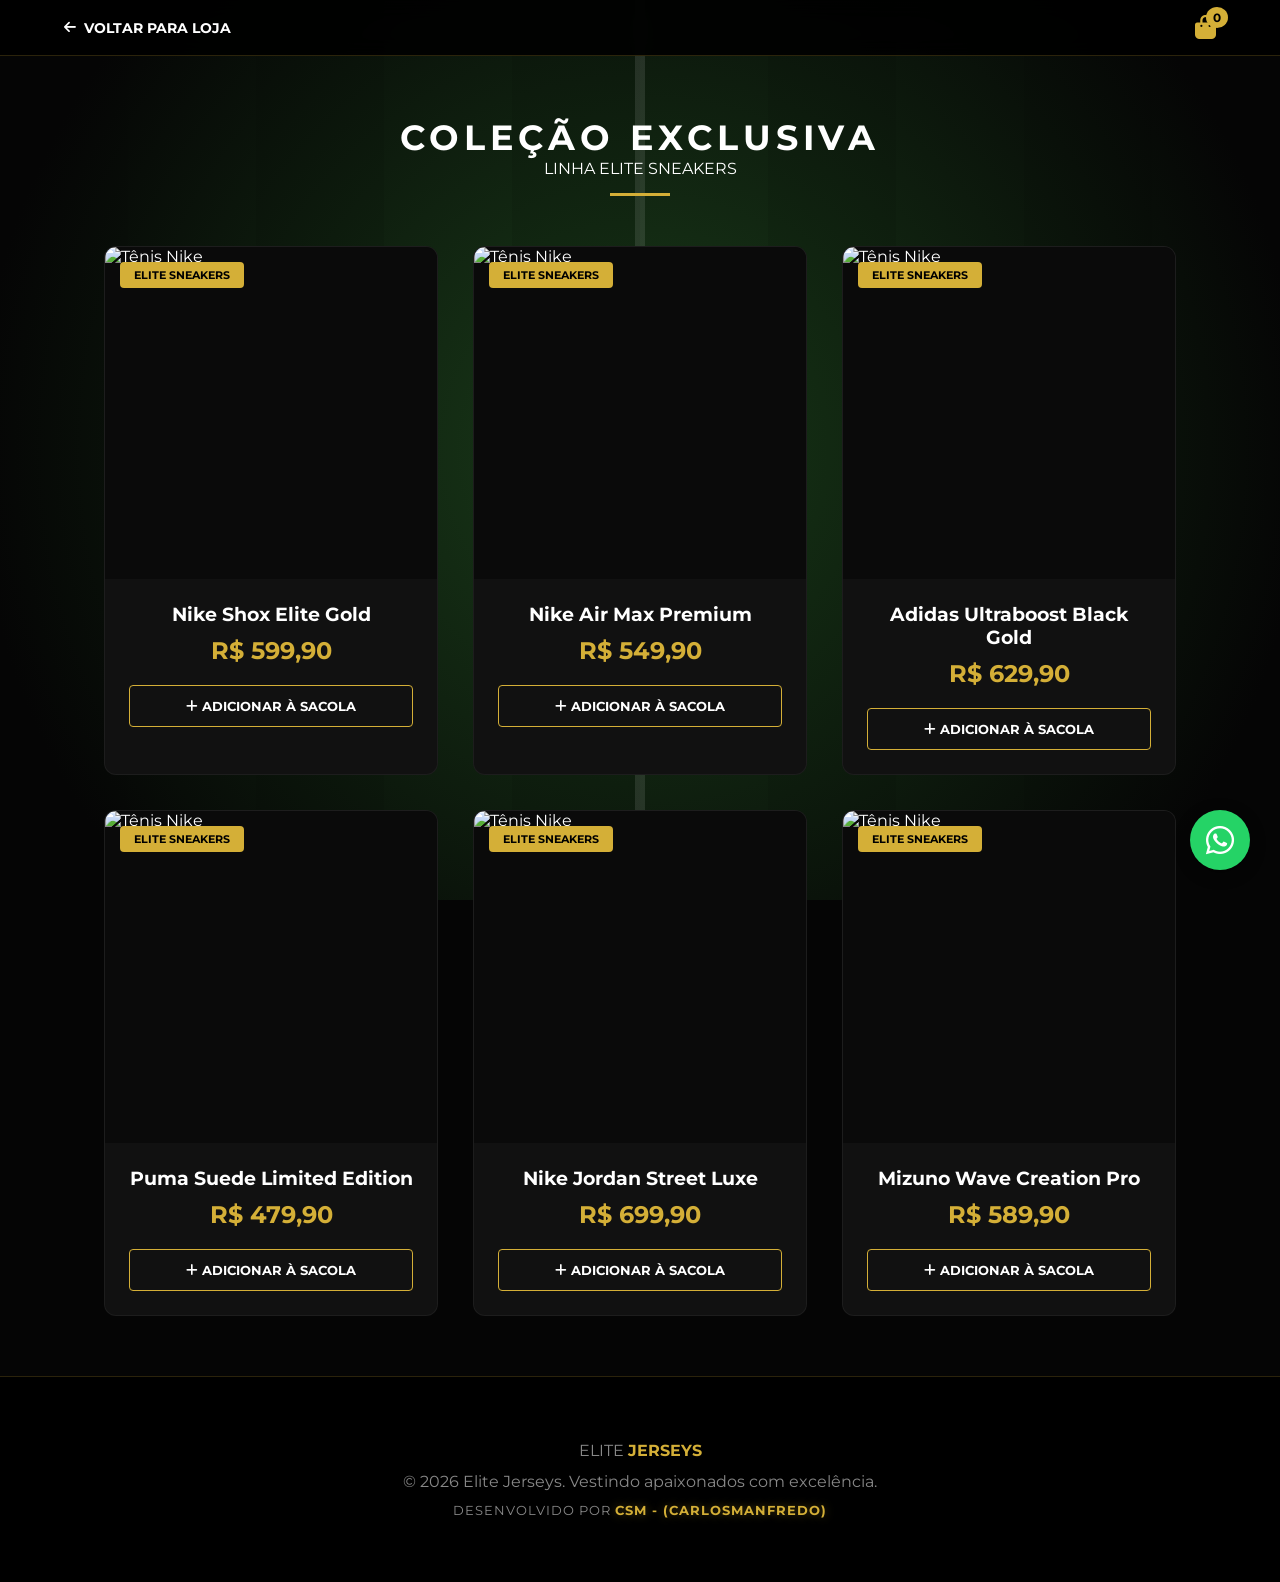
==== commit ed12e395: "Update tenis.html" ====
--- a/tenis.html
+++ b/tenis.html
@@ -12,20 +12,18 @@
 
     <nav class="menu-superior">
         <a href="index.html" class="logo-voltar"><i class="fa-solid fa-arrow-left"></i> Voltar para Loja</a>
-        <div class="carrinho-container">
+        <div class="carrinho-container" id="abrir-carrinho">
             <i class="fa-solid fa-bag-shopping" style="font-size: 1.5rem; color: var(--cor-destaque);"></i>
             <span id="contador-sacola" class="contador">0</span>
         </div>
     </nav>
 
+    <div class="camada-fundo"></div>
     <div class="ball-container-tenis">
         <div class="bounce-wrapper">
             <div class="rolling-ball"></div>
         </div>
-        <div class="ball-shadow"></div>
     </div>
-
-    <div class="camada-fundo"></div>
 
     <div class="container-exclusivo">
         <header class="cabecalho-secao">
@@ -35,21 +33,99 @@
         </header>
         
         <main class="grade-produtos">
+            
             <div class="card-produto">
                 <div class="moldura-foto">
-                    <img src="https://via.placeholder.com/400x500/111/fff?text=Tenis+Nike" alt="Tênis Nike">
+                    <img src="bola_1.jpg" alt="Tênis Nike">
+                    <span class="tag-premium">Elite Sneakers</span>
                 </div>
-                <h3>Nike Shox Elite Gold</h3>
-                <p class="preco">R$ 599,90</p>
-                <button class="btn-comprar"><i class="fa-solid fa-plus"></i> Adicionar</button>
+                <div class="info-produto">
+                    <h3>Nike Shox Elite Gold</h3>
+                    <p class="preco">R$ 599,90</p>
+                    <button class="btn-comprar"><i class="fa-solid fa-plus"></i> Adicionar à Sacola</button>
+                </div>
             </div>
-            </main>
+
+            <div class="card-produto">
+                <div class="moldura-foto">
+                    <img src="bola_1.jpg" alt="Tênis Nike">
+                    <span class="tag-premium">Elite Sneakers</span>
+                </div>
+                <div class="info-produto">
+                    <h3>Nike Air Max Premium</h3>
+                    <p class="preco">R$ 549,90</p>
+                    <button class="btn-comprar"><i class="fa-solid fa-plus"></i> Adicionar à Sacola</button>
+                </div>
+            </div>
+
+            <div class="card-produto">
+                <div class="moldura-foto">
+                    <img src="bola_1.jpg" alt="Tênis Nike">
+                    <span class="tag-premium">Elite Sneakers</span>
+                </div>
+                <div class="info-produto">
+                    <h3>Adidas Ultraboost Black Gold</h3>
+                    <p class="preco">R$ 629,90</p>
+                    <button class="btn-comprar"><i class="fa-solid fa-plus"></i> Adicionar à Sacola</button>
+                </div>
+            </div>
+
+            <div class="card-produto">
+                <div class="moldura-foto">
+                    <img src="bola_1.jpg" alt="Tênis Nike">
+                    <span class="tag-premium">Elite Sneakers</span>
+                </div>
+                <div class="info-produto">
+                    <h3>Puma Suede Limited Edition</h3>
+                    <p class="preco">R$ 479,90</p>
+                    <button class="btn-comprar"><i class="fa-solid fa-plus"></i> Adicionar à Sacola</button>
+                </div>
+            </div>
+
+            <div class="card-produto">
+                <div class="moldura-foto">
+                    <img src="bola_1.jpg" alt="Tênis Nike">
+                    <span class="tag-premium">Elite Sneakers</span>
+                </div>
+                <div class="info-produto">
+                    <h3>Nike Jordan Street Luxe</h3>
+                    <p class="preco">R$ 699,90</p>
+                    <button class="btn-comprar"><i class="fa-solid fa-plus"></i> Adicionar à Sacola</button>
+                </div>
+            </div>
+
+            <div class="card-produto">
+                <div class="moldura-foto">
+                    <img src="bola_1.jpg" alt="Tênis Nike">
+                    <span class="tag-premium">Elite Sneakers</span>
+                </div>
+                <div class="info-produto">
+                    <h3>Mizuno Wave Creation Pro</h3>
+                    <p class="preco">R$ 589,90</p>
+                    <button class="btn-comprar"><i class="fa-solid fa-plus"></i> Adicionar à Sacola</button>
+                </div>
+            </div>
+
+        </main>
+    </div>
+
+    <div id="modal-carrinho" class="modal">
+        <div class="modal-content">
+            <span class="fechar-modal">&times;</span>
+            <h3>Sua Sacola</h3>
+            <div id="lista-itens-carrinho"></div>
+
+            <div class="total-carrinho">
+                <button id="btn-finalizar-whatsapp" class="btn-finalizar">Finalizar Pedido via WhatsApp</button>
+                <button id="btn-limpar-carrinho" class="btn-limpar">Esvaziar Sacola</button>
+            </div>
+        </div>
     </div>
 
     <footer>
         <div class="logo">ELITE <span>JERSEYS</span></div>
         <p>&copy; 2026 Elite Jerseys. Vestindo apaixonados com excelência.</p>
-        <p>DESENVOLVIDO POR - CSM (CARLOSMANFREDO)</p>
+        <p class="developer">DESENVOLVIDO POR <span class="highlight-name">CSM - (CARLOSMANFREDO)</span></p>
     </footer>
 
     <a href="https://wa.me/5516999999999" class="whatsapp-float" target="_blank">
--- a/tenis.css
+++ b/tenis.css
@@ -1,28 +1,65 @@
+/* =========================================
+   1. VARIÁVEIS E CONFIGURAÇÕES GERAIS
+========================================= */
 :root {
     --cor-primaria: #000000;
     --cor-destaque: #D4AF37;
-    --cor-fundo: #111111;
+    --cor-fundo: #050505;
+    --card-bg: #111111;
     --cor-texto: #ffffff;
-}
-
-body {
+    --gold-glow: rgba(212, 175, 55, 0.4);
+}
+
+* {
     margin: 0;
     padding: 0;
+    box-sizing: border-box;
+}
+
+body {
     font-family: 'Montserrat', sans-serif;
     background-color: var(--cor-fundo);
     color: var(--cor-texto);
     overflow-x: hidden;
-    display: flex;
-    flex-direction: column;
-    min-height: 100vh;
-}
-
-/* --- MENU --- */
+    scroll-behavior: smooth;
+}
+
+/* =========================================
+   2. FUNDO
+========================================= */
+.camada-fundo {
+    position: fixed;
+    top: 0;
+    left: 0;
+    width: 100%;
+    height: 100%;
+    z-index: -2;
+    background:
+        radial-gradient(circle at center, rgba(30, 70, 30, 0.6) 0%, var(--cor-fundo) 85%),
+        repeating-linear-gradient(to right, #0d210d 0%, #0d210d 10%, #142e14 10%, #142e14 20%);
+}
+
+.camada-fundo::before {
+    content: '';
+    position: absolute;
+    top: 0;
+    left: 0;
+    right: 0;
+    bottom: 0;
+    background-image:
+        linear-gradient(to right, transparent 49.6%, rgba(255,255,255,0.1) 49.6%, rgba(255,255,255,0.1) 50.4%, transparent 50.4%),
+        radial-gradient(circle at center, transparent 14.7%, rgba(255,255,255,0.1) 14.8%, rgba(255,255,255,0.1) 15.5%, transparent 15.6%);
+    pointer-events: none;
+}
+
+/* =========================================
+   3. MENU SUPERIOR
+========================================= */
 .menu-superior {
     display: flex;
     justify-content: space-between;
     align-items: center;
-    padding: 15px 50px;
+    padding: 15px 5%;
     background: rgba(0, 0, 0, 0.9);
     backdrop-filter: blur(10px);
     border-bottom: 1px solid rgba(212, 175, 55, 0.2);
@@ -31,86 +68,374 @@
     z-index: 100;
 }
 
-.logo-voltar { color: white; text-decoration: none; font-weight: bold; }
-.contador { position: absolute; top: -8px; right: -12px; background: var(--cor-destaque); color: black; border-radius: 50%; width: 20px; height: 20px; display: flex; justify-content: center; align-items: center; font-size: 0.7rem; }
-
-/* --- BOLA ANIMADA NÍTIDA --- */
+.logo-voltar {
+    color: var(--cor-texto);
+    text-decoration: none;
+    font-weight: 700;
+    text-transform: uppercase;
+    font-size: 0.85rem;
+    transition: 0.3s;
+    display: flex;
+    align-items: center;
+    gap: 8px;
+}
+
+.logo-voltar:hover {
+    color: var(--cor-destaque);
+}
+
+.carrinho-container {
+    position: relative;
+    cursor: pointer;
+}
+
+.contador {
+    position: absolute;
+    top: -8px;
+    right: -12px;
+    background-color: var(--cor-destaque);
+    color: #000;
+    font-size: 0.75rem;
+    font-weight: bold;
+    border-radius: 50%;
+    padding: 3px 7px;
+}
+
+/* =========================================
+   4. BOLA ANIMADA
+========================================= */
 .ball-container-tenis {
     position: fixed;
     bottom: 15%;
-    left: -300px;
-    z-index: -2;
+    left: -250px;
+    z-index: -1;
     animation: moveAcross 15s linear infinite;
+    pointer-events: none;
 }
 
 .rolling-ball {
-    width: 250px; height: 250px;
-    background: url('https://upload.wikimedia.org/wikipedia/commons/d/d3/Soccerball.svg') center/cover no-repeat;
+    width: 200px;
+    height: 200px;
+    background: url('https://upload.wikimedia.org/wikipedia/commons/d/d3/Soccerball.svg') center/cover;
     border-radius: 50%;
-    filter: sepia(1) saturate(5) hue-rotate(5deg) brightness(1.2) drop-shadow(0 0 25px rgba(212, 175, 55, 0.7));
-    opacity: 0.7; /* Bola bem nítida */
+    filter: sepia(1) saturate(5) hue-rotate(5deg) brightness(1.2) drop-shadow(0 0 25px var(--gold-glow));
+    opacity: 0.6;
     animation: spinBall 15s linear infinite;
 }
 
-.bounce-wrapper { animation: bounceBall 0.5s infinite alternate ease-in; }
-.ball-shadow { width: 150px; height: 20px; background: rgba(0,0,0,0.5); border-radius: 50%; margin: 15px auto; filter: blur(8px); animation: shadowPulse 0.5s infinite alternate ease-in; }
-
-@keyframes moveAcross { 0% { left: -300px; } 100% { left: 110vw; } }
-@keyframes spinBall { 0% { transform: rotate(0deg); } 100% { transform: rotate(1080deg); } }
-@keyframes bounceBall { 0% { transform: translateY(-50px); } 100% { transform: translateY(0); } }
-@keyframes shadowPulse { 0% { transform: scale(0.7); } 100% { transform: scale(1); } }
-
-/* --- CONTEÚDO --- */
+.bounce-wrapper {
+    animation: bounceBall 0.5s infinite alternate ease-in;
+}
+
+@keyframes moveAcross {
+    0% { left: -300px; }
+    100% { left: 110vw; }
+}
+
+@keyframes spinBall {
+    0% { transform: rotate(0deg); }
+    100% { transform: rotate(1080deg); }
+}
+
+@keyframes bounceBall {
+    0% { transform: translateY(-40px); }
+    100% { transform: translateY(0); }
+}
+
+/* =========================================
+   5. CARDS
+========================================= */
 .container-exclusivo {
-    flex: 1; /* Empurra o rodapé para baixo se houver poucos itens */
     max-width: 1200px;
     margin: 0 auto;
-    padding: 60px 20px;
+    padding: 60px 5%;
+}
+
+.cabecalho-secao {
+    text-align: center;
+    margin-bottom: 50px;
+}
+
+.cabecalho-secao h2 {
+    font-size: 2.2rem;
+    letter-spacing: 5px;
+    color: #fff;
+}
+
+.linha-detalhe {
+    width: 60px;
+    height: 3px;
+    background-color: var(--cor-destaque);
+    margin: 15px auto;
 }
 
 .grade-produtos {
     display: grid;
     grid-template-columns: repeat(auto-fit, minmax(280px, 1fr));
-    gap: 30px;
-}
-
-/* --- RODAPÉ CENTRALIZADO E CORRIGIDO --- */
+    gap: 35px;
+}
+
+.card-produto {
+    background: var(--card-bg);
+    border-radius: 12px;
+    overflow: hidden;
+    transition: 0.4s cubic-bezier(0.175, 0.885, 0.32, 1.275);
+    border: 1px solid rgba(255, 255, 255, 0.05);
+    display: flex;
+    flex-direction: column;
+}
+
+.card-produto:hover {
+    transform: translateY(-12px);
+    box-shadow: 0 15px 35px rgba(0,0,0,0.8), 0 0 15px rgba(212, 175, 55, 0.2);
+    border-color: var(--cor-destaque);
+}
+
+.moldura-foto {
+    position: relative;
+    width: 100%;
+    aspect-ratio: 1 / 1;
+    overflow: hidden;
+    background-color: #0a0a0a;
+}
+
+.moldura-foto img {
+    width: 100%;
+    height: 100%;
+    object-fit: cover;
+    transition: 0.6s ease;
+}
+
+.card-produto:hover .moldura-foto img {
+    transform: scale(1.1);
+}
+
+.tag-premium {
+    position: absolute;
+    top: 15px;
+    left: 15px;
+    background: var(--cor-destaque);
+    color: #000;
+    padding: 6px 14px;
+    font-size: 0.7rem;
+    font-weight: 700;
+    text-transform: uppercase;
+    border-radius: 4px;
+    z-index: 2;
+}
+
+.info-produto {
+    padding: 1.5rem;
+    text-align: center;
+}
+
+.preco {
+    color: var(--cor-destaque);
+    font-size: 1.5rem;
+    font-weight: 700;
+    margin: 10px 0 20px;
+}
+
+.btn-comprar {
+    width: 100%;
+    padding: 12px;
+    background: transparent;
+    color: var(--cor-texto);
+    border: 1px solid var(--cor-destaque);
+    cursor: pointer;
+    font-family: 'Montserrat', sans-serif;
+    font-weight: 700;
+    text-transform: uppercase;
+    border-radius: 4px;
+    transition: 0.3s;
+}
+
+.btn-comprar:hover {
+    background: var(--cor-destaque);
+    color: #000;
+}
+
+/* =========================================
+   6. RODAPÉ
+========================================= */
 footer {
+    text-align: center;
+    padding: 4rem 2rem;
+    background-color: rgba(0, 0, 0, 0.95);
+    border-top: 1px solid rgba(212, 175, 55, 0.2);
+    color: #888;
     display: flex;
     flex-direction: column;
     align-items: center;
+    gap: 12px;
+}
+
+footer .logo span {
+    color: var(--cor-destaque);
+    font-weight: bold;
+}
+
+.highlight-name {
+    color: var(--cor-destaque);
+    font-weight: 700;
+    text-shadow: 0 0 10px var(--gold-glow);
+}
+
+.developer {
+    font-size: 0.8rem;
+    letter-spacing: 1px;
+}
+
+/* =========================================
+   7. WHATSAPP E MODAL
+========================================= */
+.whatsapp-float {
+    position: fixed;
+    width: 60px;
+    height: 60px;
+    bottom: 30px;
+    right: 30px;
+    background-color: #25d366;
+    color: #FFF;
+    border-radius: 50%;
+    display: flex;
     justify-content: center;
+    align-items: center;
+    font-size: 32px;
+    z-index: 1000;
+    text-decoration: none;
+    box-shadow: 0 4px 15px rgba(0,0,0,0.4);
+}
+
+.modal {
+    display: none;
+    position: fixed;
+    z-index: 2000;
+    left: 0;
+    top: 0;
+    width: 100%;
+    height: 100%;
+    background: rgba(0,0,0,0.92);
+    backdrop-filter: blur(8px);
+}
+
+.modal-content {
+    background: #111;
+    margin: 6% auto;
+    padding: 28px;
+    border: 1px solid var(--cor-destaque);
+    width: 90%;
+    max-width: 520px;
+    border-radius: 15px;
+    color: white;
+    box-shadow: 0 0 30px rgba(0,0,0,0.6);
+}
+
+.modal-content h3 {
+    font-size: 1.5rem;
+    margin-bottom: 20px;
+    color: var(--cor-destaque);
     text-align: center;
-    padding: 4rem 20px;
-    background-color: #000;
-    border-top: 1px solid rgba(212, 175, 55, 0.3);
-    margin-top: 80px;
-    width: 100%;
-    box-sizing: border-box;
-}
-
-footer .logo {
-    font-size: 1.5rem;
-    font-weight: 700;
-    letter-spacing: 3px;
-    margin-bottom: 15px;
-}
-
-footer .logo span { color: var(--cor-destaque); }
-
-footer p {
-    color: #888;
-    font-size: 0.85rem;
-    margin: 5px 0;
-}
-
-/* Destaque para o seu nome de desenvolvedor */
-footer p:last-child {
-    color: var(--cor-destaque);
+}
+
+.fechar-modal {
+    float: right;
+    font-size: 28px;
     font-weight: bold;
-    margin-top: 15px;
-    letter-spacing: 1px;
-}
-
-/* --- WHATSAPP --- */
-.whatsapp-float { position: fixed; bottom: 30px; right: 30px; background: #25d366; color: white; width: 60px; height: 60px; border-radius: 50%; display: flex; justify-content: center; align-items: center; font-size: 30px; z-index: 1000; text-decoration: none; }
+    color: var(--cor-destaque);
+    cursor: pointer;
+    transition: 0.3s;
+}
+
+.fechar-modal:hover {
+    color: #fff;
+}
+
+#lista-itens-carrinho {
+    margin-top: 20px;
+    display: flex;
+    flex-direction: column;
+    gap: 12px;
+    max-height: 300px;
+    overflow-y: auto;
+    padding-right: 4px;
+}
+
+.item-carrinho {
+    display: flex;
+    justify-content: space-between;
+    align-items: center;
+    gap: 12px;
+    background: #1a1a1a;
+    border: 1px solid rgba(212, 175, 55, 0.2);
+    border-radius: 10px;
+    padding: 12px 14px;
+}
+
+.nome-item-carrinho {
+    font-size: 0.95rem;
+    line-height: 1.4;
+    flex: 1;
+}
+
+.btn-remover {
+    background: transparent;
+    border: 1px solid #ff4d4d;
+    color: #ff4d4d;
+    padding: 8px 12px;
+    border-radius: 6px;
+    cursor: pointer;
+    font-weight: 700;
+    transition: 0.3s;
+    white-space: nowrap;
+}
+
+.btn-remover:hover {
+    background: #ff4d4d;
+    color: #fff;
+}
+
+.carrinho-vazio {
+    text-align: center;
+    color: #999;
+    padding: 20px 0;
+}
+
+.total-carrinho {
+    margin-top: 22px;
+    display: flex;
+    flex-direction: column;
+    gap: 12px;
+}
+
+.btn-finalizar,
+.btn-limpar {
+    width: 100%;
+    padding: 14px;
+    border: none;
+    border-radius: 8px;
+    font-weight: 700;
+    text-transform: uppercase;
+    cursor: pointer;
+    transition: 0.3s;
+}
+
+.btn-finalizar {
+    background: #25d366;
+    color: #fff;
+}
+
+.btn-finalizar:hover {
+    filter: brightness(1.08);
+}
+
+.btn-limpar {
+    background: transparent;
+    color: var(--cor-destaque);
+    border: 1px solid var(--cor-destaque);
+}
+
+.btn-limpar:hover {
+    background: var(--cor-destaque);
+    color: #000;
+}
